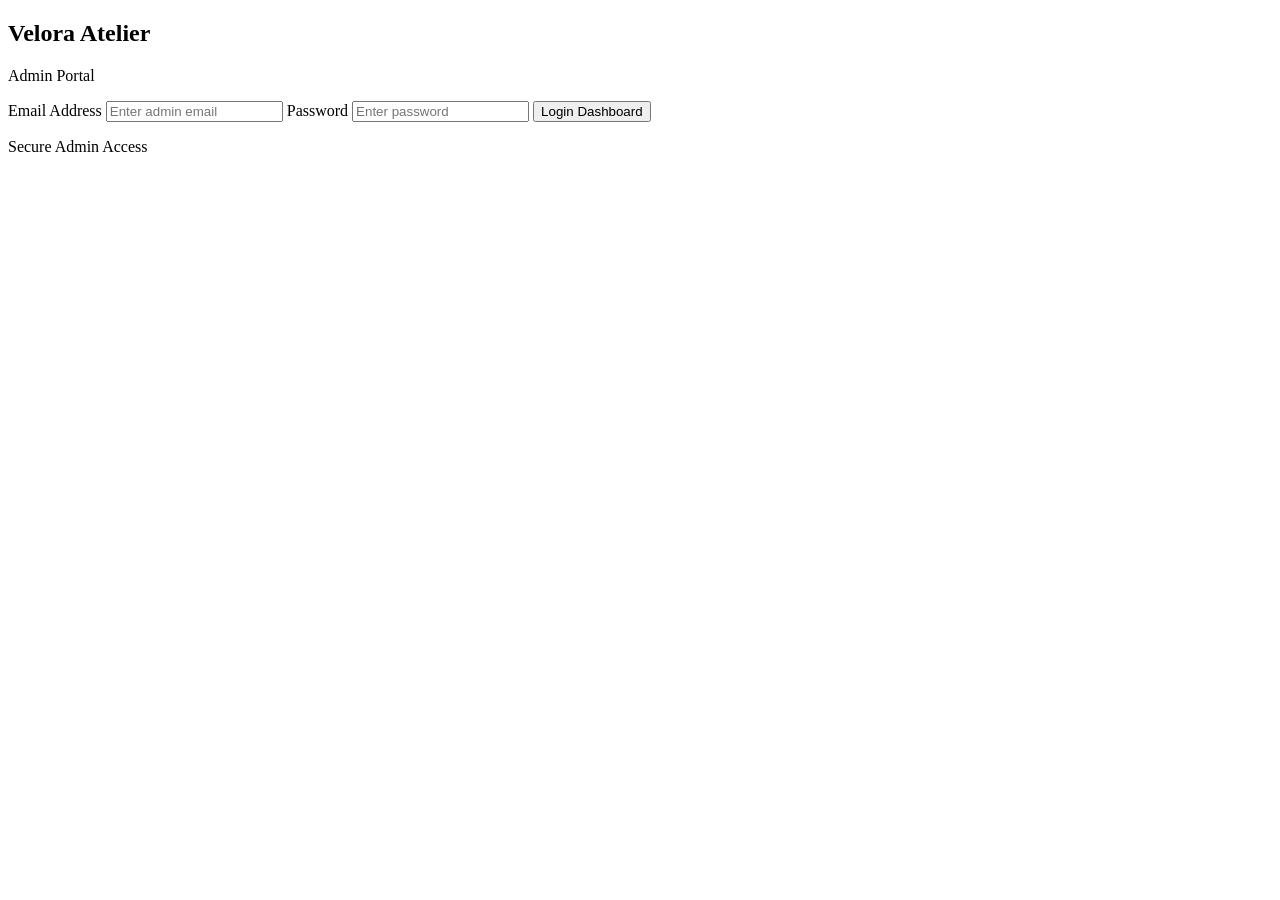
==== admin-login.html @ 62e79054 "Create admin-login.html" ====
<!DOCTYPE html>
<html lang="en">

<head>

<meta charset="UTF-8">

<meta name="viewport"
content="width=device-width, initial-scale=1.0">


<title>
Velora Atelier | Admin Login
</title>


<link rel="stylesheet"
href="admin-login.css">


<link href="https://fonts.googleapis.com/css2?family=Poppins:wght@300;400;500;600;700&family=Playfair+Display:wght@600;700&display=swap"
rel="stylesheet">


</head>



<body>



<!-- ========================= -->
<!-- LOGIN CONTAINER -->
<!-- ========================= -->


<section class="login-section">



<div class="login-box">



<div class="brand">


<h1>
Velora Atelier
</h1>


<p>
Admin Portal
</p>


</div>





<form id="adminLoginForm">



<label>
Email Address
</label>


<input

type="email"

id="adminEmail"

placeholder="Enter admin email"

required

>





<label>
Password
</label>


<input

type="password"

id="adminPassword"

placeholder="Enter password"

required

>





<button
type="submit"
class="login-btn">


Login Dashboard


</button>




</form>



<p class="security-text">

Secure Admin Access

</p>



</div>



</section>





<script src="admin-auth.js"></script>


</body>

</html>
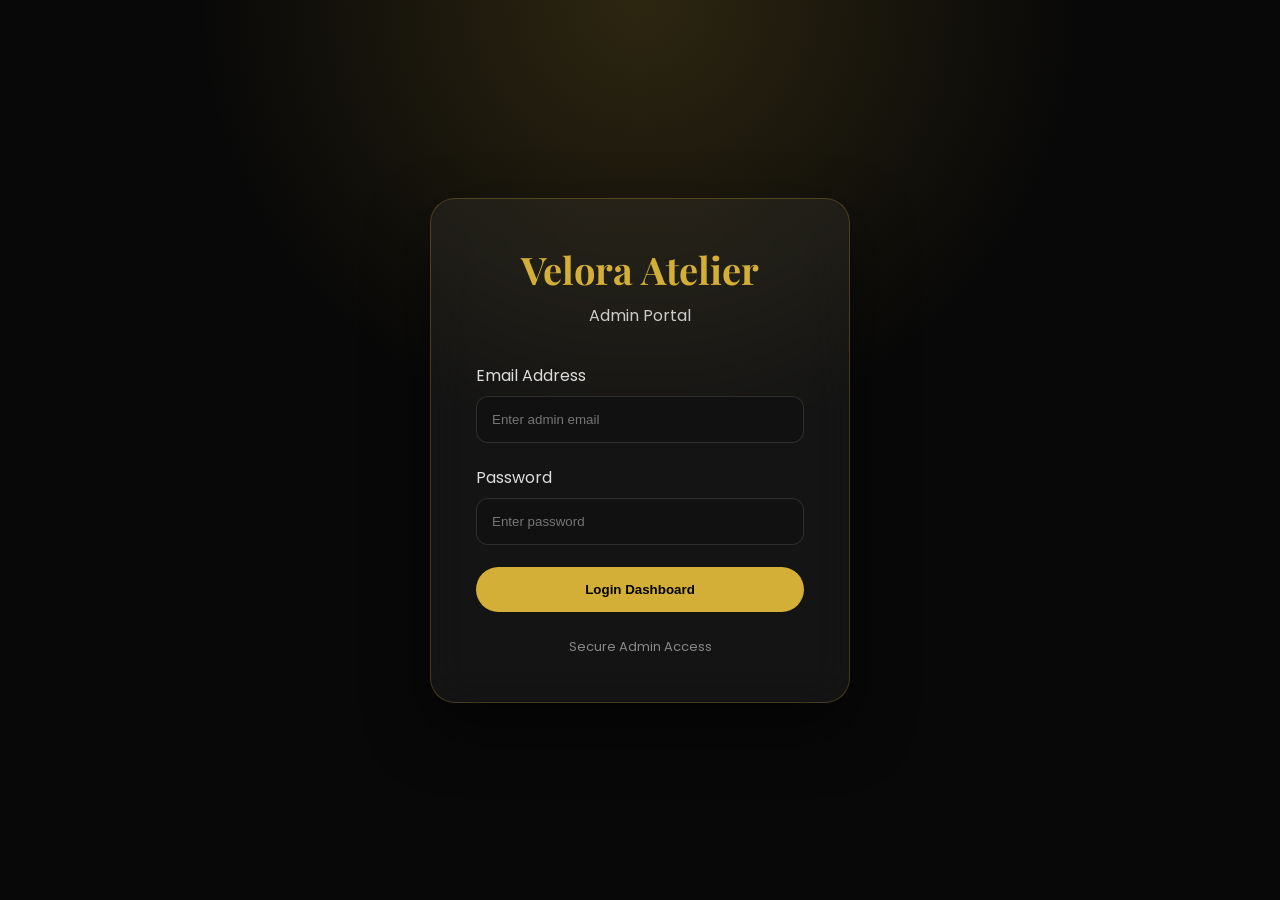
==== commit ac3120d1: "Update admin-login.html" ====
--- a/admin-login.html
+++ b/admin-login.html
@@ -149,3 +149,7 @@
 </body>
 
 </html>
+<script 
+type="module"
+src="firebase-config.js">
+</script>
--- a/admin-login.css
+++ b/admin-login.css
@@ -0,0 +1,353 @@
+/* ==========================================
+   VELORA ATELIER
+   admin-login.css
+   Premium Admin Login UI
+========================================== */
+
+
+@import url(
+'https://fonts.googleapis.com/css2?family=Poppins:wght@300;400;500;600;700&family=Playfair+Display:wght@600;700&display=swap'
+);
+
+
+
+*{
+
+    margin:0;
+
+    padding:0;
+
+    box-sizing:border-box;
+
+}
+
+
+
+:root{
+
+    --gold:#D4AF37;
+
+    --black:#080808;
+
+    --card:#141414;
+
+    --white:#fff;
+
+    --gray:#aaa;
+
+}
+
+
+
+body{
+
+    min-height:100vh;
+
+    background:
+
+    radial-gradient(
+    circle at top,
+    rgba(212,175,55,.18),
+    transparent 40%
+    ),
+
+    #080808;
+
+
+    font-family:'Poppins',sans-serif;
+
+    color:white;
+
+}
+
+
+
+/* ===========================
+      LOGIN SECTION
+=========================== */
+
+
+.login-section{
+
+    min-height:100vh;
+
+    display:flex;
+
+    justify-content:center;
+
+    align-items:center;
+
+    padding:20px;
+
+}
+
+
+
+/* ===========================
+      LOGIN BOX
+=========================== */
+
+
+.login-box{
+
+    width:420px;
+
+    padding:45px;
+
+    background:
+
+    rgba(255,255,255,.05);
+
+
+    backdrop-filter:blur(20px);
+
+
+    border:
+
+    1px solid rgba(212,175,55,.25);
+
+
+    border-radius:25px;
+
+
+    box-shadow:
+
+    0 25px 60px rgba(0,0,0,.5);
+
+
+    animation:
+
+    fadeIn .6s ease;
+
+}
+
+
+
+@keyframes fadeIn{
+
+
+from{
+
+opacity:0;
+
+transform:translateY(30px);
+
+}
+
+
+to{
+
+opacity:1;
+
+transform:translateY(0);
+
+}
+
+
+}
+
+
+
+/* ===========================
+      BRAND
+=========================== */
+
+
+.brand{
+
+    text-align:center;
+
+    margin-bottom:35px;
+
+}
+
+
+
+.brand h1{
+
+    font-family:'Playfair Display',serif;
+
+    font-size:38px;
+
+    color:var(--gold);
+
+}
+
+
+
+.brand p{
+
+    color:#ccc;
+
+    margin-top:8px;
+
+}
+
+
+
+
+/* ===========================
+      FORM
+=========================== */
+
+
+form label{
+
+    display:block;
+
+    margin-bottom:8px;
+
+    color:#ddd;
+
+}
+
+
+
+form input{
+
+    width:100%;
+
+    padding:15px;
+
+    margin-bottom:22px;
+
+
+    background:#111;
+
+
+    color:white;
+
+
+    border:
+
+    1px solid rgba(255,255,255,.12);
+
+
+    border-radius:12px;
+
+
+    outline:none;
+
+
+    transition:.3s;
+
+}
+
+
+
+form input:focus{
+
+    border-color:var(--gold);
+
+}
+
+
+
+
+
+/* ===========================
+      LOGIN BUTTON
+=========================== */
+
+
+.login-btn{
+
+
+    width:100%;
+
+
+    padding:15px;
+
+
+    border:none;
+
+
+    border-radius:50px;
+
+
+    background:var(--gold);
+
+
+    color:#000;
+
+
+    font-weight:700;
+
+
+    cursor:pointer;
+
+
+    transition:.3s;
+
+
+}
+
+
+
+.login-btn:hover{
+
+
+    transform:translateY(-3px);
+
+
+    box-shadow:
+
+    0 10px 25px rgba(212,175,55,.35);
+
+
+}
+
+
+
+/* ===========================
+      SECURITY TEXT
+=========================== */
+
+
+.security-text{
+
+
+    text-align:center;
+
+
+    margin-top:25px;
+
+
+    color:#888;
+
+
+    font-size:13px;
+
+
+}
+
+
+
+
+/* ===========================
+      MOBILE
+=========================== */
+
+
+@media(max-width:500px){
+
+
+
+.login-box{
+
+    width:100%;
+
+    padding:30px;
+
+}
+
+
+
+.brand h1{
+
+    font-size:30px;
+
+}
+
+
+}
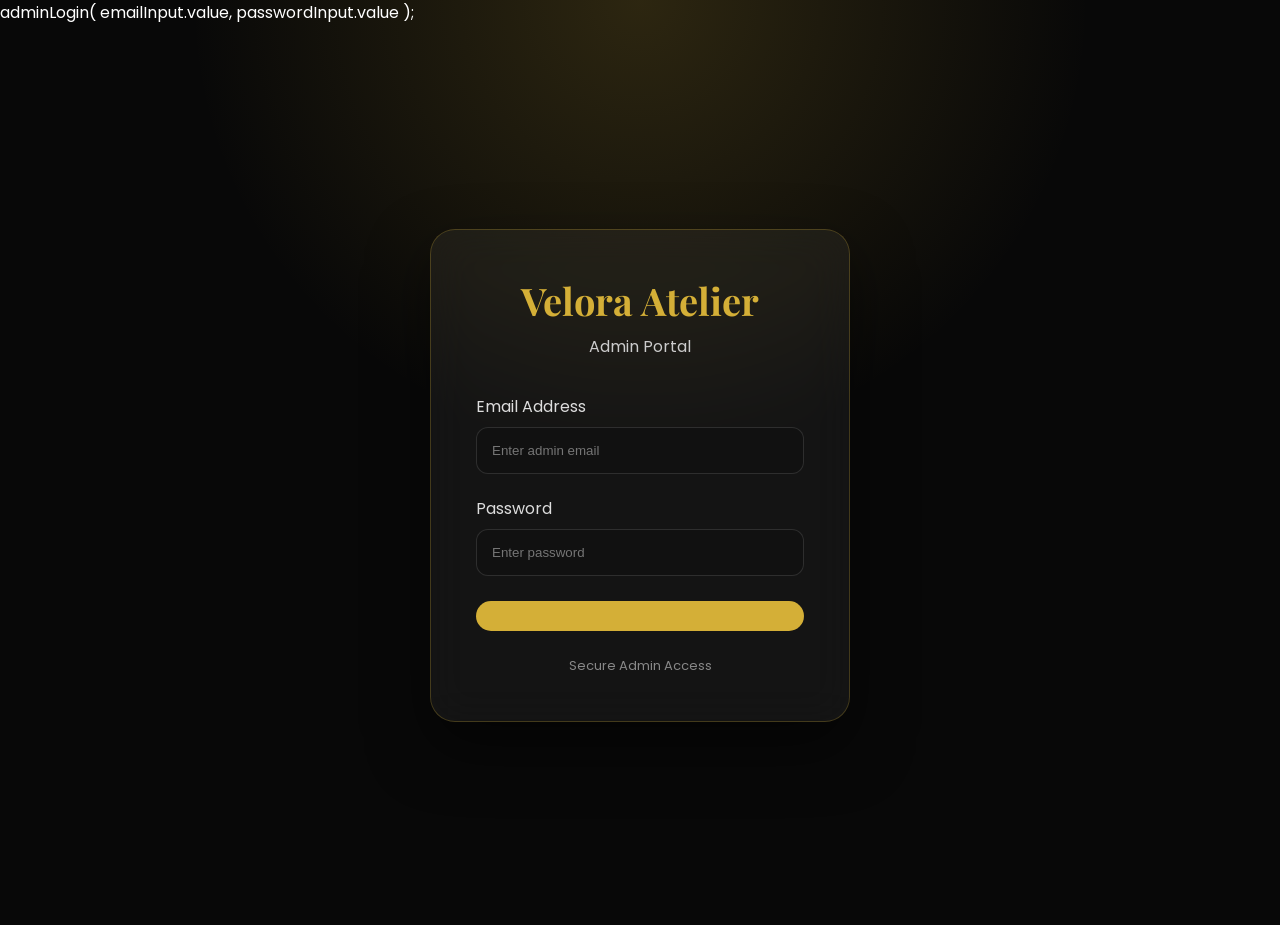
==== commit 9275a58c: "Integrate adminLogin function in admin-login.html Added adminLogin function call with email and pass" ====
--- a/admin-login.html
+++ b/admin-login.html
@@ -12,11 +12,13 @@
 <title>
 Velora Atelier | Admin Login
 </title>
-
+adminLogin(
+emailInput.value,
+passwordInput.value
+);
 
 <link rel="stylesheet"
 href="admin-login.css">
-
 
 <link href="https://fonts.googleapis.com/css2?family=Poppins:wght@300;400;500;600;700&family=Playfair+Display:wght@600;700&display=swap"
 rel="stylesheet">
@@ -113,8 +115,6 @@
 class="login-btn">
 
 
-Login Dashboard
-
 
 </button>
 
@@ -142,14 +142,13 @@
 
 
 
+<script 
+type="module"
+src="firebase-config.js">
+</script>
 
-<script src="admin-auth.js"></script>
 
 
 </body>
 
 </html>
-<script 
-type="module"
-src="firebase-config.js">
-</script>
